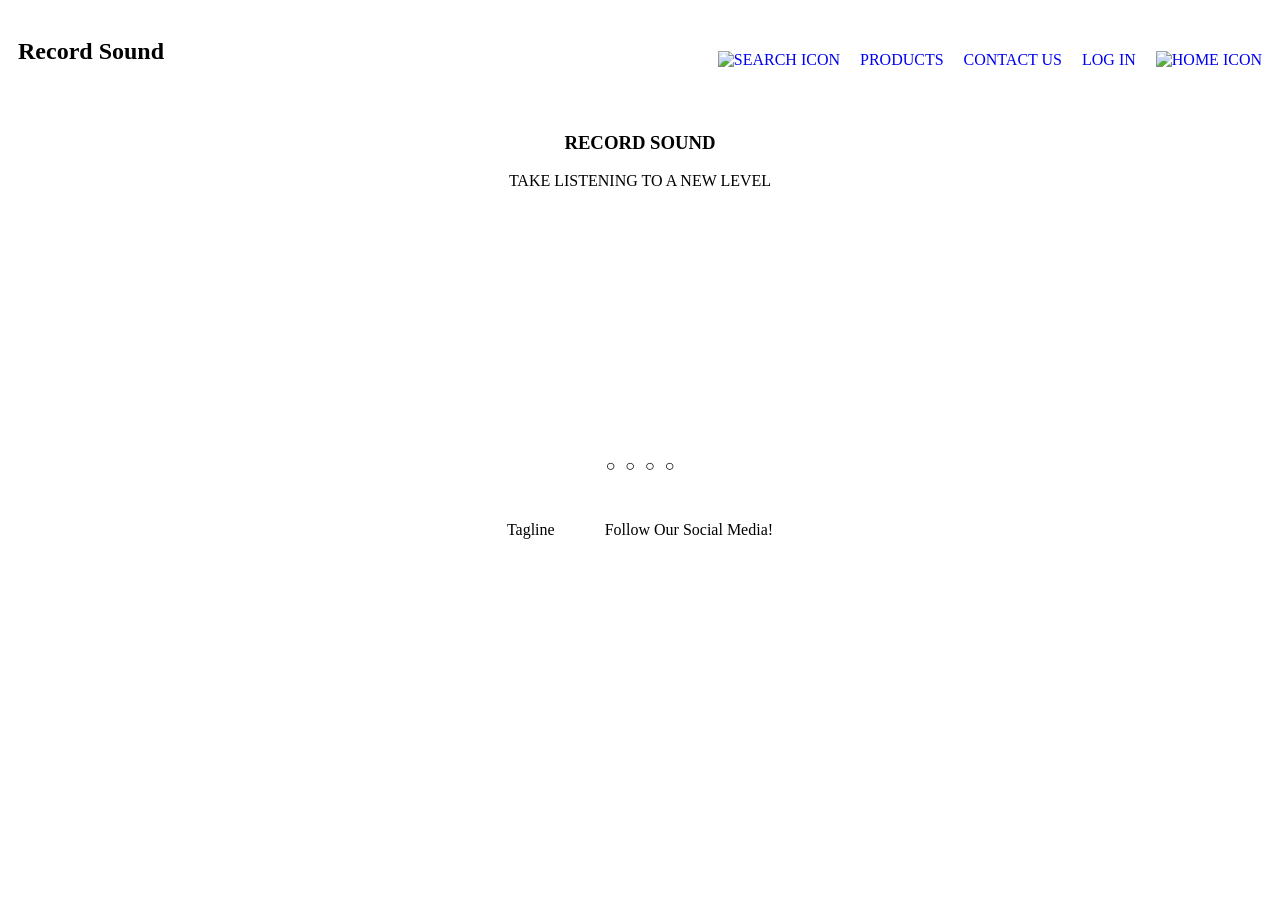
==== index.html @ ca9f5657 "CSS layout finished" ====
<!DOCTYPE html>
<html lang="en">
    <head>
        <meta charset="UTF-8">
        <meta name="viewport" content="width=device-width, initial-scale=1.0">
        <meta http-equiv="X-UA-Compatible" content="ie=edge">
        <!-- <link rel="icon" type="image/x-icon" href="#"> ??-->
        <link rel="stylesheet" href="css/index.css">
        <link rel="stylesheet" href="css/navs.css ">
        <title>Homepage</title>
    </head>
    <body>
        <nav>
            <h1 class="title">Record Sound</h1>
            <ul>
                <li><a href="#"><img src="#" alt="search icon"></a></li> <!-- Icon is from: https://www.flaticon.com/free-icon/search_3031293?term=search&page=1&position=3&origin=search&related_id=3031293 -->
                <li><a href="product.html">Products</a></li>
                <li><a href="contact.html">Contact Us</a></li>
                <li><a href="#">Log In</a></li>
                <li><a class= "home" href="index.html"><img src="#" alt="home icon"></a></li> <!-- Icon is from: https://www.flaticon.com/free-icon/home_25694?term=home&page=1&position=1&origin=tag&related_id=25694 -->
            </ul>
        </nav>
        <!-- adding a cart/checkout later -->

       <section class="container">

            <div class="slide-one">
                <img src="#" alt="">
                <div class="content">
                    <h3>Record Sound</h3>
                    <p>Take listening to a new level</p>
                </div>
            </div>
            <div class="slide-two">
                <img src="#" alt="">
                <div class="content">
                    <h3>New Vinyls In Stock</h3>
                    <p>Shop Now!</p>
                </div>
            </div>
            <div class="slide-three">
                <img src="#" alt="">
                <div class="content">
                    <h3>Discover New Music</h3>
                    <p>Shop Favorites</p>
                </div>
            </div>
            <div class="slide-four">
                <img src="#" alt="">
                <div class="content">
                    <h3>Need Gift Ideas?</h3>
                    <p>Try These!</p>
                </div>
            </div>

            <div class="slideshow-dots">
                <span class="dot">○</span>
                <span class="dot">○</span>
                <span class="dot">○</span>
                <span class="dot">○</span>
            </div>
       </section>
        
        <footer>
            <p>Tagline</p>
            <p><a href="#" class="link-text"></a> Follow Our Social Media!</p>
        </footer>
    </body>
</html>
---- css/index.css ----
nav {
    display: flex;
    justify-content: space-between;
    align-items: flex-end;
    padding: 10px 10px;
    overflow: hidden;
}
nav ul {
    display: flex;
    list-style: none;
    gap: 20px;                     
    align-items: center;
}
a{
    text-decoration: none;
    text-transform: uppercase;
}
/*----------------------------------------*/

.content{
    text-align: center;
    text-transform: uppercase;
}

.container {
    position: relative;
    width: 100%;
    overflow: hidden;
    display: flex;                
}

[class^="slide-"] {
    min-width: 100%;        
    min-height: 400px;              
    flex-direction: column;
    justify-content: center;
    align-items: center;
} /* try to use javascript to be able to move the slides */

.slideshow-dots {
    position: absolute;
    bottom: 20px;
    width: 100%;
    display: flex;
    justify-content: center;
    gap: 10px;
}
.dot {
    cursor: pointer;
}

footer {
    display: flex;
    justify-content: center;
    gap: 50px;
    padding: 10px;
    bottom: -50px; /*????*/
}
---- css/navs.css ----
nav {
    display: flex;
    justify-content: space-between;
    align-items: flex-end;
    padding: 10px 10px;
    overflow: hidden;
}
nav ul {
    display: flex;
    list-style: none;
    gap: 20px;                     
    align-items: center;
}
a{
    text-decoration: none;
    text-transform: uppercase;
}
footer {
    display: flex;
    justify-content: center;
    gap: 50px;
    padding: 10px;
    bottom: -50px; /*????*/
}
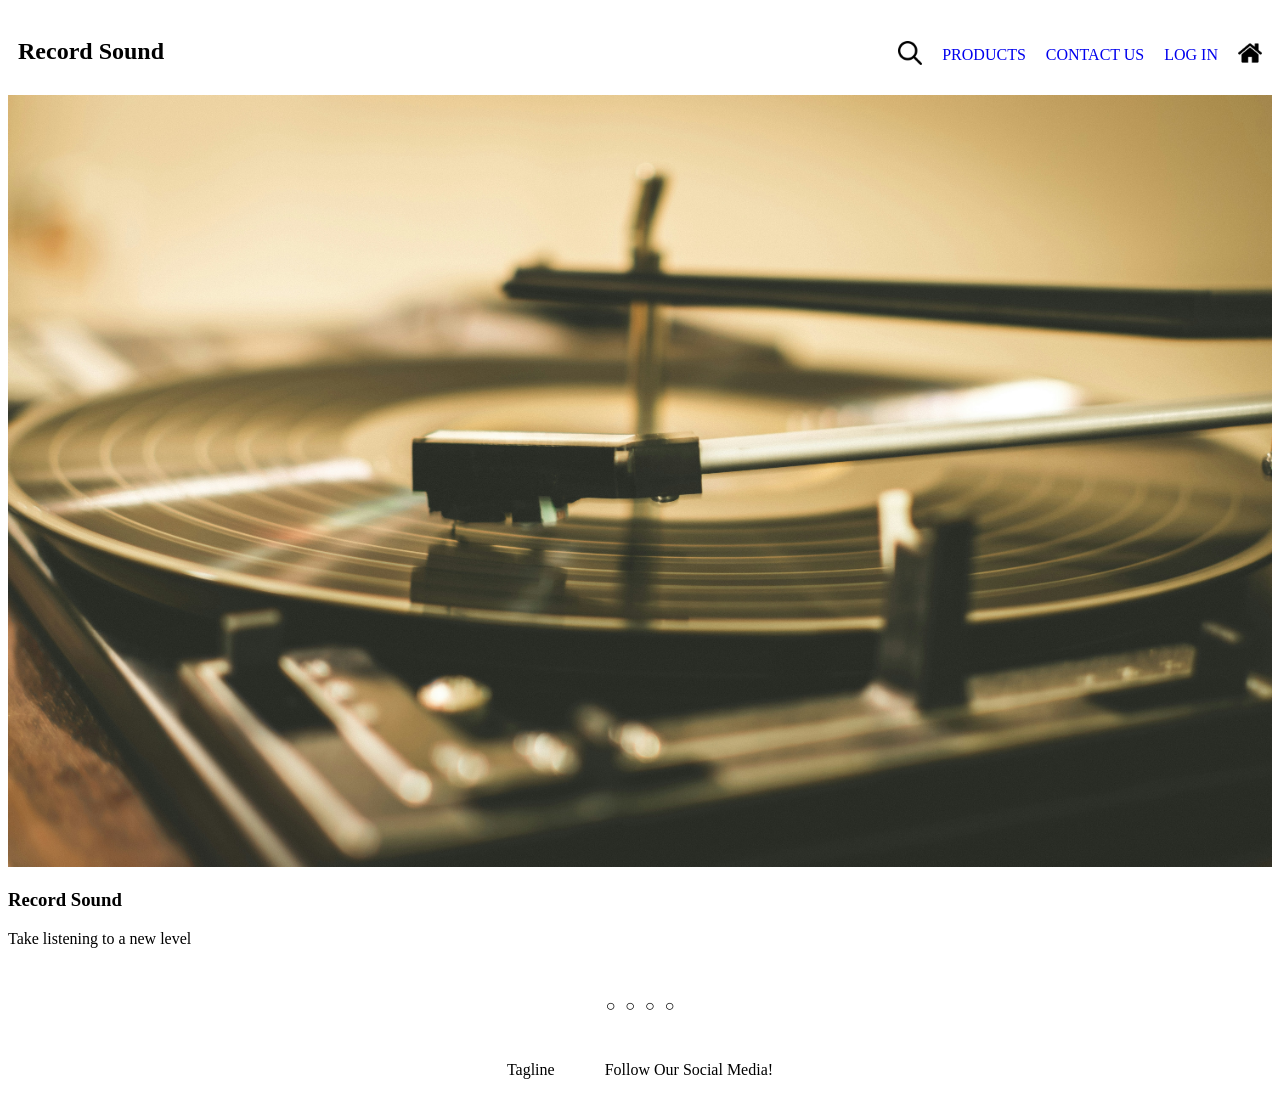
==== commit 7ae482a9: "added images and started to link and style" ====
--- a/index.html
+++ b/index.html
@@ -13,11 +13,11 @@
         <nav>
             <h1 class="title">Record Sound</h1>
             <ul>
-                <li><a href="#"><img src="#" alt="search icon"></a></li> <!-- Icon is from: https://www.flaticon.com/free-icon/search_3031293?term=search&page=1&position=3&origin=search&related_id=3031293 -->
+                <li><a href="#"><img src="icons/search.png" alt="search icon"></a></li> <!-- Icon is from: https://www.flaticon.com/free-icon/search_3031293?term=search&page=1&position=3&origin=search&related_id=3031293 -->
                 <li><a href="product.html">Products</a></li>
                 <li><a href="contact.html">Contact Us</a></li>
                 <li><a href="#">Log In</a></li>
-                <li><a class= "home" href="index.html"><img src="#" alt="home icon"></a></li> <!-- Icon is from: https://www.flaticon.com/free-icon/home_25694?term=home&page=1&position=1&origin=tag&related_id=25694 -->
+                <li><a class= "home" href="index.html"><img src="icons/home.png" alt="home icon"></a></li> <!-- Icon is from: https://www.flaticon.com/free-icon/home_25694?term=home&page=1&position=1&origin=tag&related_id=25694 -->
             </ul>
         </nav>
         <!-- adding a cart/checkout later -->
@@ -25,28 +25,28 @@
        <section class="container">
 
             <div class="slide-one">
-                <img src="#" alt="">
+                <img src="images/slideshow-img/jace-afsoon-PvqGd3PH6ZE-unsplash.jpg" alt="record-player-img">
                 <div class="content">
                     <h3>Record Sound</h3>
                     <p>Take listening to a new level</p>
                 </div>
             </div>
             <div class="slide-two">
-                <img src="#" alt="">
+                <img src="images/slideshow-img/eric-krull-fi3_lDi3qPE-unsplash.jpg" alt="">
                 <div class="content">
                     <h3>New Vinyls In Stock</h3>
                     <p>Shop Now!</p>
                 </div>
             </div>
             <div class="slide-three">
-                <img src="#" alt="">
+                <img src="images/slideshow-img/riccardo-andolfo-dAx4rtXNf2g-unsplash.jpg" alt="close-up-record">
                 <div class="content">
                     <h3>Discover New Music</h3>
                     <p>Shop Favorites</p>
                 </div>
             </div>
             <div class="slide-four">
-                <img src="#" alt="">
+                <img src="images/slideshow-img/m-lagan-2-hWaESjEic-unsplash.jpg" alt="">
                 <div class="content">
                     <h3>Need Gift Ideas?</h3>
                     <p>Try These!</p>
--- a/css/index.css
+++ b/css/index.css
@@ -1,25 +1,6 @@
-nav {
-    display: flex;
-    justify-content: space-between;
-    align-items: flex-end;
-    padding: 10px 10px;
-    overflow: hidden;
-}
-nav ul {
-    display: flex;
-    list-style: none;
-    gap: 20px;                     
-    align-items: center;
-}
-a{
-    text-decoration: none;
-    text-transform: uppercase;
-}
-/*----------------------------------------*/
-
-.content{
-    text-align: center;
-    text-transform: uppercase;
+img{
+    position: relative;
+    width: 100%;
 }
 
 .container {
@@ -51,6 +32,7 @@
 
 footer {
     display: flex;
+    
     justify-content: center;
     gap: 50px;
     padding: 10px;
--- a/css/navs.css
+++ b/css/navs.css
@@ -1,9 +1,14 @@
+/* Consistent throughout all three pages*/
 nav {
     display: flex;
     justify-content: space-between;
     align-items: flex-end;
     padding: 10px 10px;
     overflow: hidden;
+}
+nav img{
+    width: 24px;
+    height: 24px;
 }
 nav ul {
     display: flex;
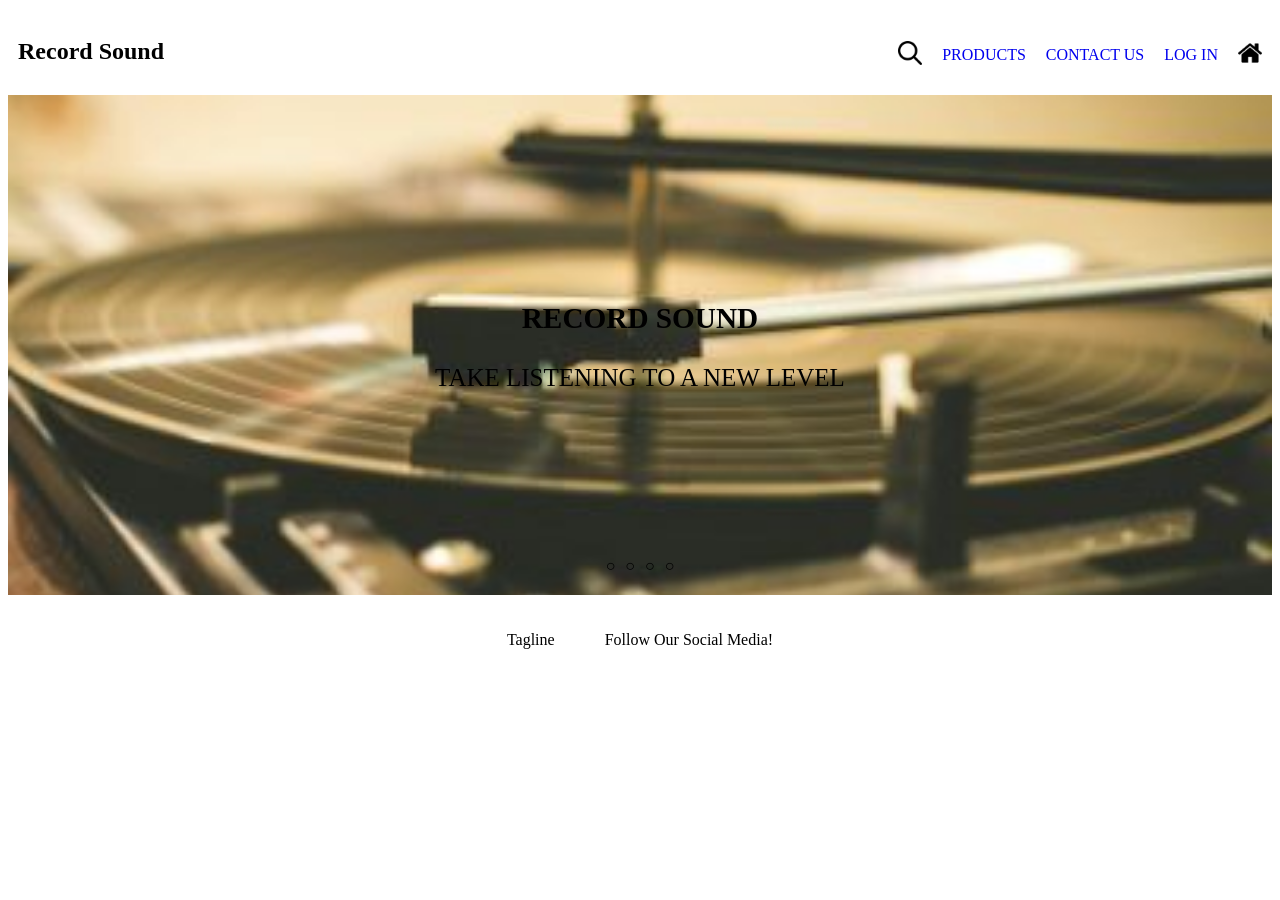
==== commit 9288b629: "index images added and styled" ====
--- a/index.html
+++ b/index.html
@@ -4,7 +4,6 @@
         <meta charset="UTF-8">
         <meta name="viewport" content="width=device-width, initial-scale=1.0">
         <meta http-equiv="X-UA-Compatible" content="ie=edge">
-        <!-- <link rel="icon" type="image/x-icon" href="#"> ??-->
         <link rel="stylesheet" href="css/index.css">
         <link rel="stylesheet" href="css/navs.css ">
         <title>Homepage</title>
@@ -25,18 +24,18 @@
        <section class="container">
 
             <div class="slide-one">
-                <img src="images/slideshow-img/jace-afsoon-PvqGd3PH6ZE-unsplash.jpg" alt="record-player-img">
                 <div class="content">
                     <h3>Record Sound</h3>
                     <p>Take listening to a new level</p>
                 </div>
+                <img src="images/slideshow-img/jace-afsoon-PvqGd3PH6ZE-unsplash.jpg" alt="record-player-img">
             </div>
             <div class="slide-two">
-                <img src="images/slideshow-img/eric-krull-fi3_lDi3qPE-unsplash.jpg" alt="">
                 <div class="content">
                     <h3>New Vinyls In Stock</h3>
                     <p>Shop Now!</p>
                 </div>
+                <img src="images/slideshow-img/eric-krull-fi3_lDi3qPE-unsplash.jpg" alt="">
             </div>
             <div class="slide-three">
                 <img src="images/slideshow-img/riccardo-andolfo-dAx4rtXNf2g-unsplash.jpg" alt="close-up-record">
--- a/css/index.css
+++ b/css/index.css
@@ -1,21 +1,34 @@
 img{
-    position: relative;
     width: 100%;
+    height: 100%;
+    object-fit: cover;
+    object-position: center;
+}
+
+.content{
+    z-index: 10;
+    position: absolute;
+    font-size: 25px;
+    text-align: center;    
+    text-transform: uppercase;
 }
 
 .container {
     position: relative;
     width: 100%;
+    height: 500px;
     overflow: hidden;
-    display: flex;                
+    display: flex;             
 }
 
 [class^="slide-"] {
     min-width: 100%;        
-    min-height: 400px;              
+    height: 100%; 
+    display: flex;             
     flex-direction: column;
     justify-content: center;
     align-items: center;
+    position: relative;
 } /* try to use javascript to be able to move the slides */
 
 .slideshow-dots {
@@ -28,13 +41,4 @@
 }
 .dot {
     cursor: pointer;
-}
-
-footer {
-    display: flex;
-    
-    justify-content: center;
-    gap: 50px;
-    padding: 10px;
-    bottom: -50px; /*????*/
 }
--- a/css/navs.css
+++ b/css/navs.css
@@ -24,6 +24,5 @@
     display: flex;
     justify-content: center;
     gap: 50px;
-    padding: 10px;
-    bottom: -50px; /*????*/
+    padding-top: 20px;
 }
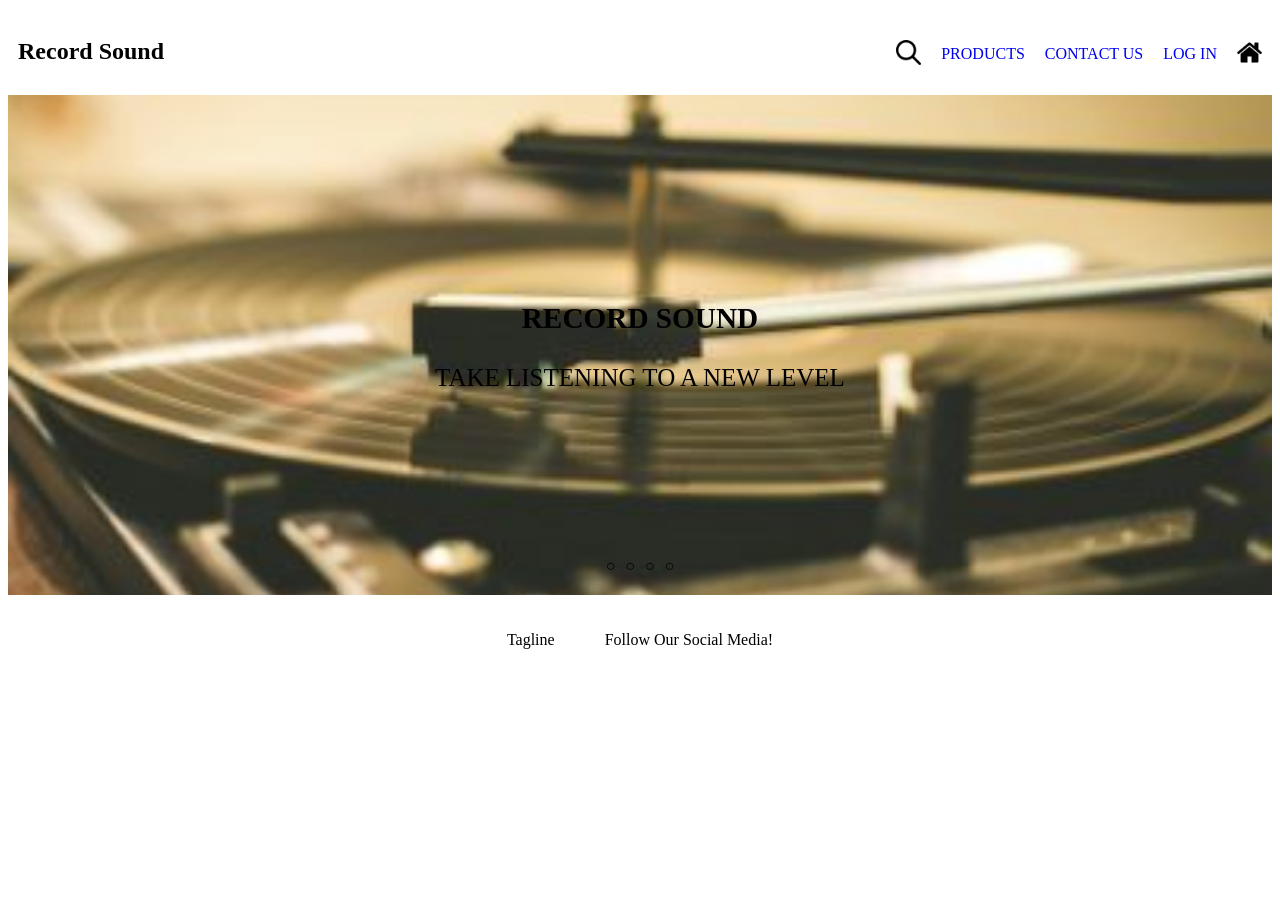
==== commit 871f37c1: "responsive navigation added plus small changes" ====
--- a/index.html
+++ b/index.html
@@ -6,11 +6,13 @@
         <meta http-equiv="X-UA-Compatible" content="ie=edge">
         <link rel="stylesheet" href="css/index.css">
         <link rel="stylesheet" href="css/navs.css ">
+        <script src="script.js" defer></script>
         <title>Homepage</title>
     </head>
     <body>
-        <nav>
+        <nav class="nav" id="nav">
             <h1 class="title">Record Sound</h1>
+            <a href="javascript:void(0)" class="icon" onclick="navFunction()"><img src="icons/menu.png"></a>
             <ul>
                 <li><a href="#"><img src="icons/search.png" alt="search icon"></a></li> <!-- Icon is from: https://www.flaticon.com/free-icon/search_3031293?term=search&page=1&position=3&origin=search&related_id=3031293 -->
                 <li><a href="product.html">Products</a></li>
@@ -63,6 +65,6 @@
         <footer>
             <p>Tagline</p>
             <p><a href="#" class="link-text"></a> Follow Our Social Media!</p>
-        </footer>
+        </footer> 
     </body>
 </html>
--- a/css/navs.css
+++ b/css/navs.css
@@ -7,8 +7,8 @@
     overflow: hidden;
 }
 nav img{
-    width: 24px;
-    height: 24px;
+    width: 25px;
+    height: 25px;
 }
 nav ul {
     display: flex;
@@ -20,9 +20,42 @@
     text-decoration: none;
     text-transform: uppercase;
 }
+
 footer {
     display: flex;
     justify-content: center;
     gap: 50px;
     padding-top: 20px;
+}
+
+@media screen and (min-width: 500px) { 
+    .icon { 
+        display: none;
+    } 
+} 
+
+@media screen and (max-width: 768px) {
+    .icon {
+        margin-bottom: 15px;
+        display: block;
+        cursor: pointer;
+    }
+    nav ul {
+        display: none; 
+        flex-direction: column;
+        width: 100%;
+        position: absolute;
+        top: 60px;
+        left: 0;
+        padding: 20px 0;
+        z-index: 20;
+    }
+    nav.responsive ul {
+        display: flex;
+    }
+    nav.responsive ul li {
+        width: 100%;
+        text-align: center;
+        padding: 10px 0;
+    }
 }
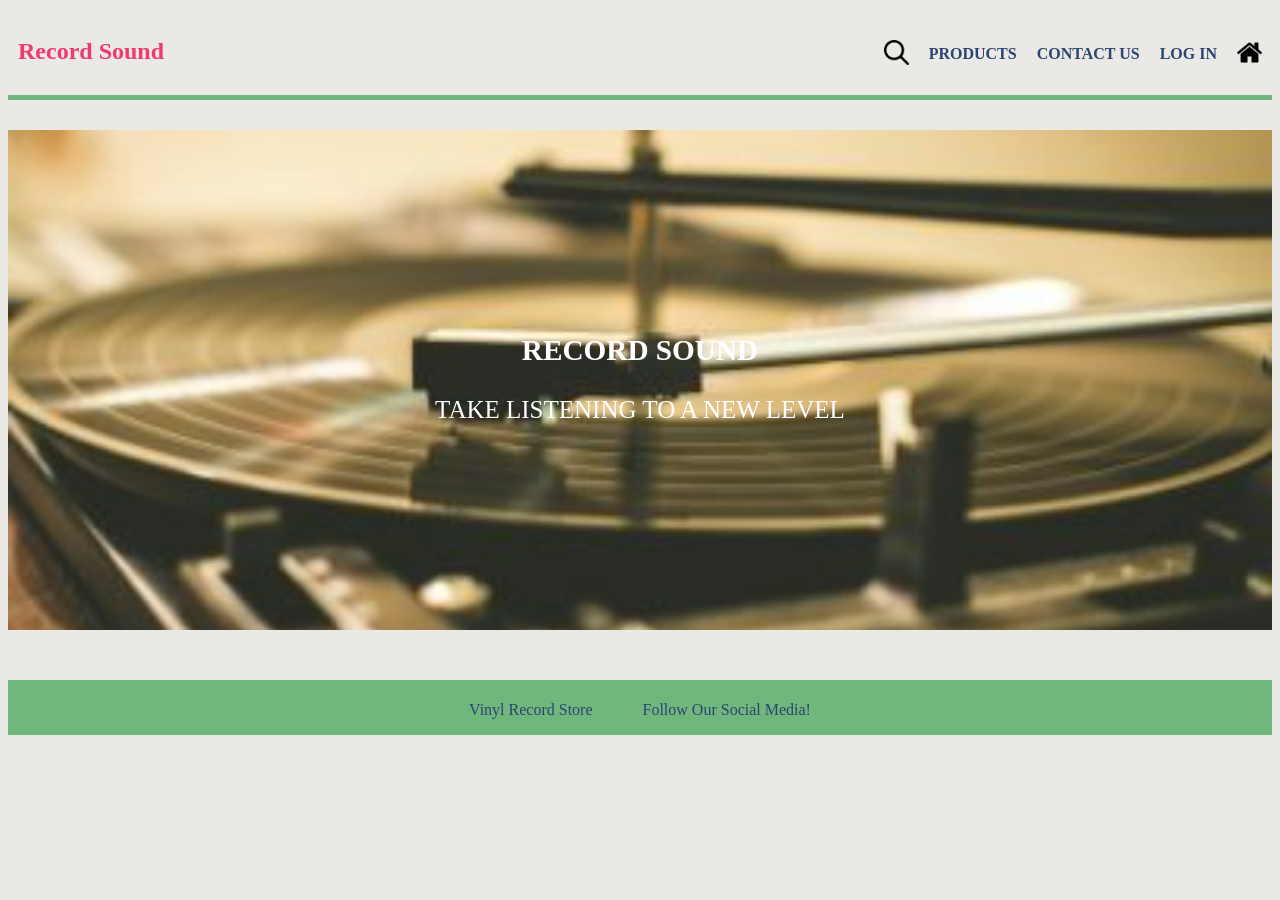
==== commit 7c26fabd: "small homepage changes" ====
--- a/index.html
+++ b/index.html
@@ -25,45 +25,38 @@
 
        <section class="container">
 
-            <div class="slide-one">
+            <div class="slide one">
                 <div class="content">
                     <h3>Record Sound</h3>
                     <p>Take listening to a new level</p>
                 </div>
                 <img src="images/slideshow-img/jace-afsoon-PvqGd3PH6ZE-unsplash.jpg" alt="record-player-img">
             </div>
-            <div class="slide-two">
+            <div class="slide two">
                 <div class="content">
                     <h3>New Vinyls In Stock</h3>
                     <p>Shop Now!</p>
                 </div>
                 <img src="images/slideshow-img/eric-krull-fi3_lDi3qPE-unsplash.jpg" alt="">
             </div>
-            <div class="slide-three">
-                <img src="images/slideshow-img/riccardo-andolfo-dAx4rtXNf2g-unsplash.jpg" alt="close-up-record">
+            <div class="slide three">
                 <div class="content">
                     <h3>Discover New Music</h3>
                     <p>Shop Favorites</p>
                 </div>
+                <img src="images/slideshow-img/riccardo-andolfo-dAx4rtXNf2g-unsplash.jpg" alt="close-up-record">
             </div>
-            <div class="slide-four">
-                <img src="images/slideshow-img/m-lagan-2-hWaESjEic-unsplash.jpg" alt="">
+            <div class="slide four">
                 <div class="content">
                     <h3>Need Gift Ideas?</h3>
                     <p>Try These!</p>
                 </div>
-            </div>
-
-            <div class="slideshow-dots">
-                <span class="dot">○</span>
-                <span class="dot">○</span>
-                <span class="dot">○</span>
-                <span class="dot">○</span>
+                <img src="images/slideshow-img/m-lagan-2-hWaESjEic-unsplash.jpg" alt="">
             </div>
        </section>
         
         <footer>
-            <p>Tagline</p>
+            <p>Vinyl Record Store</p>
             <p><a href="#" class="link-text"></a> Follow Our Social Media!</p>
         </footer> 
     </body>
--- a/css/index.css
+++ b/css/index.css
@@ -1,16 +1,20 @@
-img{
+.content{
+    margin-top: 175px;
+    z-index: 10;
     width: 100%;
     height: 100%;
-    object-fit: cover;
-    object-position: center;
-}
-
-.content{
-    z-index: 10;
     position: absolute;
     font-size: 25px;
     text-align: center;    
     text-transform: uppercase;
+    color: #ffffff;
+}
+
+.container img{
+    height: 100%;
+    width: 100%;
+    object-fit: cover;
+    position: absolute;
 }
 
 .container {
@@ -18,27 +22,13 @@
     width: 100%;
     height: 500px;
     overflow: hidden;
-    display: flex;             
 }
 
-[class^="slide-"] {
-    min-width: 100%;        
-    height: 100%; 
-    display: flex;             
-    flex-direction: column;
+.slide { /* Changed the class name in html*/
+    width: 100%;
+    height: 100%;
+    display: none;
+    position: relative;
     justify-content: center;
     align-items: center;
-    position: relative;
-} /* try to use javascript to be able to move the slides */
-
-.slideshow-dots {
-    position: absolute;
-    bottom: 20px;
-    width: 100%;
-    display: flex;
-    justify-content: center;
-    gap: 10px;
-}
-.dot {
-    cursor: pointer;
 }
--- a/css/navs.css
+++ b/css/navs.css
@@ -1,11 +1,22 @@
 /* Consistent throughout all three pages*/
+html, body{
+    background-color: #ebe9e5;
+}
+
 nav {
     display: flex;
     justify-content: space-between;
     align-items: flex-end;
-    padding: 10px 10px;
+    padding: 10px;
     overflow: hidden;
+    border-bottom: 5px solid #70b77d;
+    margin-bottom: 30px;
 }
+
+h1{
+    color: #f0396d;
+}
+
 nav img{
     width: 25px;
     height: 25px;
@@ -19,13 +30,21 @@
 a{
     text-decoration: none;
     text-transform: uppercase;
+    color: #2b4570;
+    font-weight: bold;
+}
+a:hover{
+    color: #7180ac;
 }
 
 footer {
+    margin-top: 50px;
     display: flex;
     justify-content: center;
     gap: 50px;
-    padding-top: 20px;
+    padding-top: 5px;
+    background-color: #70b77d;
+    color: #2b4570;
 }
 
 @media screen and (min-width: 500px) { 
@@ -33,7 +52,6 @@
         display: none;
     } 
 } 
-
 @media screen and (max-width: 768px) {
     .icon {
         margin-bottom: 15px;
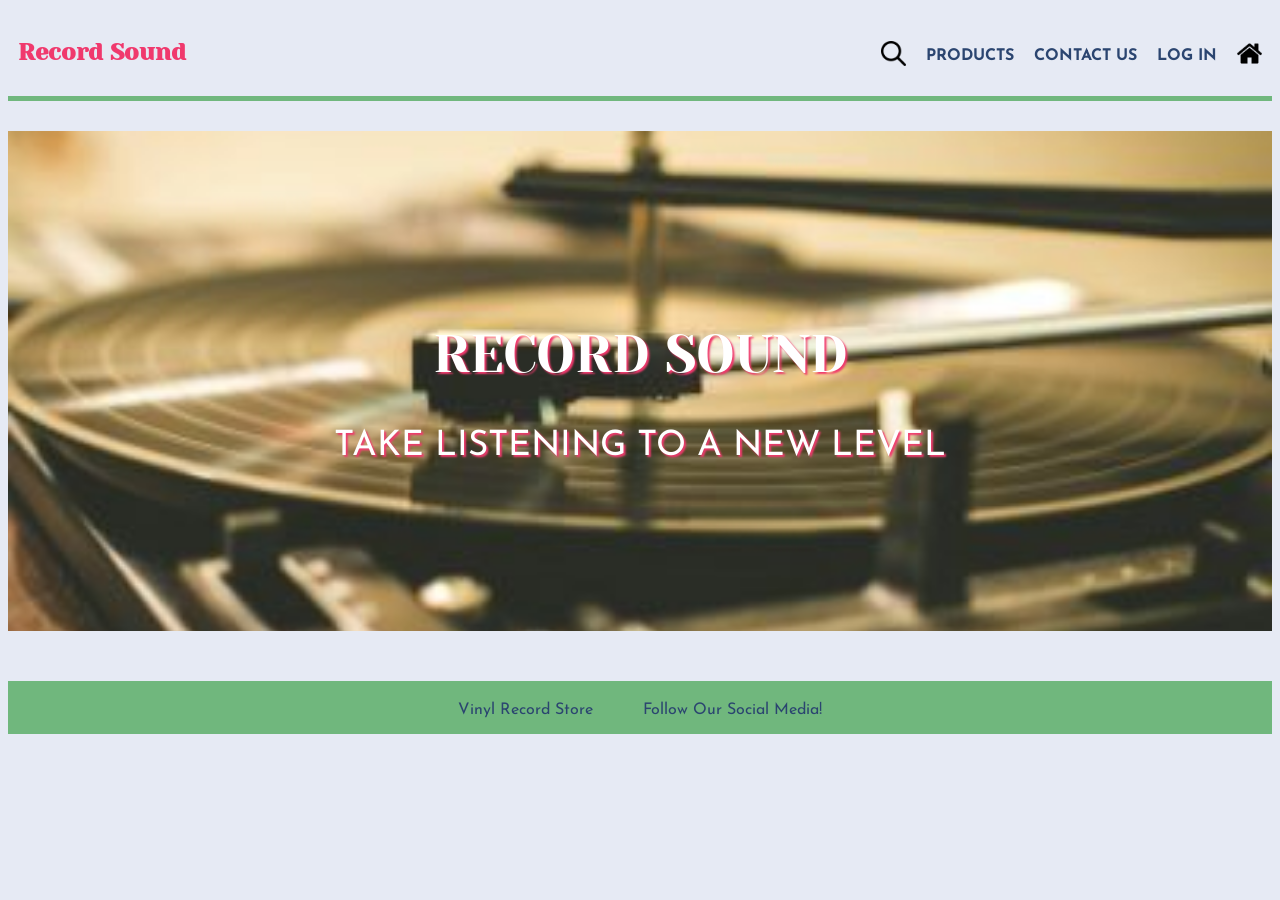
==== commit 06d0bdca: "font styling added" ====
--- a/index.html
+++ b/index.html
@@ -4,10 +4,20 @@
         <meta charset="UTF-8">
         <meta name="viewport" content="width=device-width, initial-scale=1.0">
         <meta http-equiv="X-UA-Compatible" content="ie=edge">
+
+        <link rel="preconnect" href="https://fonts.googleapis.com">
+        <link rel="preconnect" href="https://fonts.gstatic.com" crossorigin>
+        <link href="https://fonts.googleapis.com/css2?family=Yeseva+One&display=swap" rel="stylesheet">
+        <link rel="preconnect" href="https://fonts.googleapis.com">
+        <link rel="preconnect" href="https://fonts.gstatic.com" crossorigin>
+        <link href="https://fonts.googleapis.com/css2?family=Josefin+Sans:ital,wght@0,100..700;1,100..700&display=swap" rel="stylesheet">
+
         <link rel="stylesheet" href="css/index.css">
         <link rel="stylesheet" href="css/navs.css ">
         <script src="script.js" defer></script>
+
         <title>Homepage</title>
+        
     </head>
     <body>
         <nav class="nav" id="nav">
@@ -27,28 +37,28 @@
 
             <div class="slide one">
                 <div class="content">
-                    <h3>Record Sound</h3>
+                    <h2>Record Sound</h2>
                     <p>Take listening to a new level</p>
                 </div>
                 <img src="images/slideshow-img/jace-afsoon-PvqGd3PH6ZE-unsplash.jpg" alt="record-player-img">
             </div>
             <div class="slide two">
                 <div class="content">
-                    <h3>New Vinyls In Stock</h3>
+                    <h2>New Vinyls In Stock</h2>
                     <p>Shop Now!</p>
                 </div>
                 <img src="images/slideshow-img/eric-krull-fi3_lDi3qPE-unsplash.jpg" alt="">
             </div>
             <div class="slide three">
                 <div class="content">
-                    <h3>Discover New Music</h3>
+                    <h2>Discover New Music</h2>
                     <p>Shop Favorites</p>
                 </div>
                 <img src="images/slideshow-img/riccardo-andolfo-dAx4rtXNf2g-unsplash.jpg" alt="close-up-record">
             </div>
             <div class="slide four">
                 <div class="content">
-                    <h3>Need Gift Ideas?</h3>
+                    <h2>Need Gift Ideas?</h2>
                     <p>Try These!</p>
                 </div>
                 <img src="images/slideshow-img/m-lagan-2-hWaESjEic-unsplash.jpg" alt="">
--- a/css/index.css
+++ b/css/index.css
@@ -1,13 +1,26 @@
+h2{
+    font-family: "Yeseva One", serif;
+    font-weight: 400;
+    font-style: normal;
+}
+p{
+    font-family: "Josefin Sans", sans-serif;
+    font-optical-sizing: auto;
+    font-style: normal;
+}
+
 .content{
-    margin-top: 175px;
+    margin-top: 150px;
     z-index: 10;
     width: 100%;
     height: 100%;
     position: absolute;
-    font-size: 25px;
+    font-size: 35px;
     text-align: center;    
     text-transform: uppercase;
     color: #ffffff;
+    display: block;
+    text-shadow: 2px 2px 2px #f0396d;
 }
 
 .container img{
--- a/css/navs.css
+++ b/css/navs.css
@@ -1,6 +1,6 @@
 /* Consistent throughout all three pages*/
 html, body{
-    background-color: #ebe9e5;
+    background-color: #e6eaf4;
 }
 
 nav {
@@ -13,8 +13,11 @@
     margin-bottom: 30px;
 }
 
-h1{
+.title{
     color: #f0396d;
+    font-family: "Yeseva One", serif;
+    font-weight: bold;
+    font-style: normal;
 }
 
 nav img{
@@ -32,6 +35,9 @@
     text-transform: uppercase;
     color: #2b4570;
     font-weight: bold;
+    font-family: "Josefin Sans", sans-serif;
+    font-optical-sizing: auto;
+    font-style: normal;
 }
 a:hover{
     color: #7180ac;
@@ -45,6 +51,9 @@
     padding-top: 5px;
     background-color: #70b77d;
     color: #2b4570;
+    font-family: "Josefin Sans", sans-serif;
+    font-optical-sizing: auto;
+    font-style: normal;
 }
 
 @media screen and (min-width: 500px) { 
